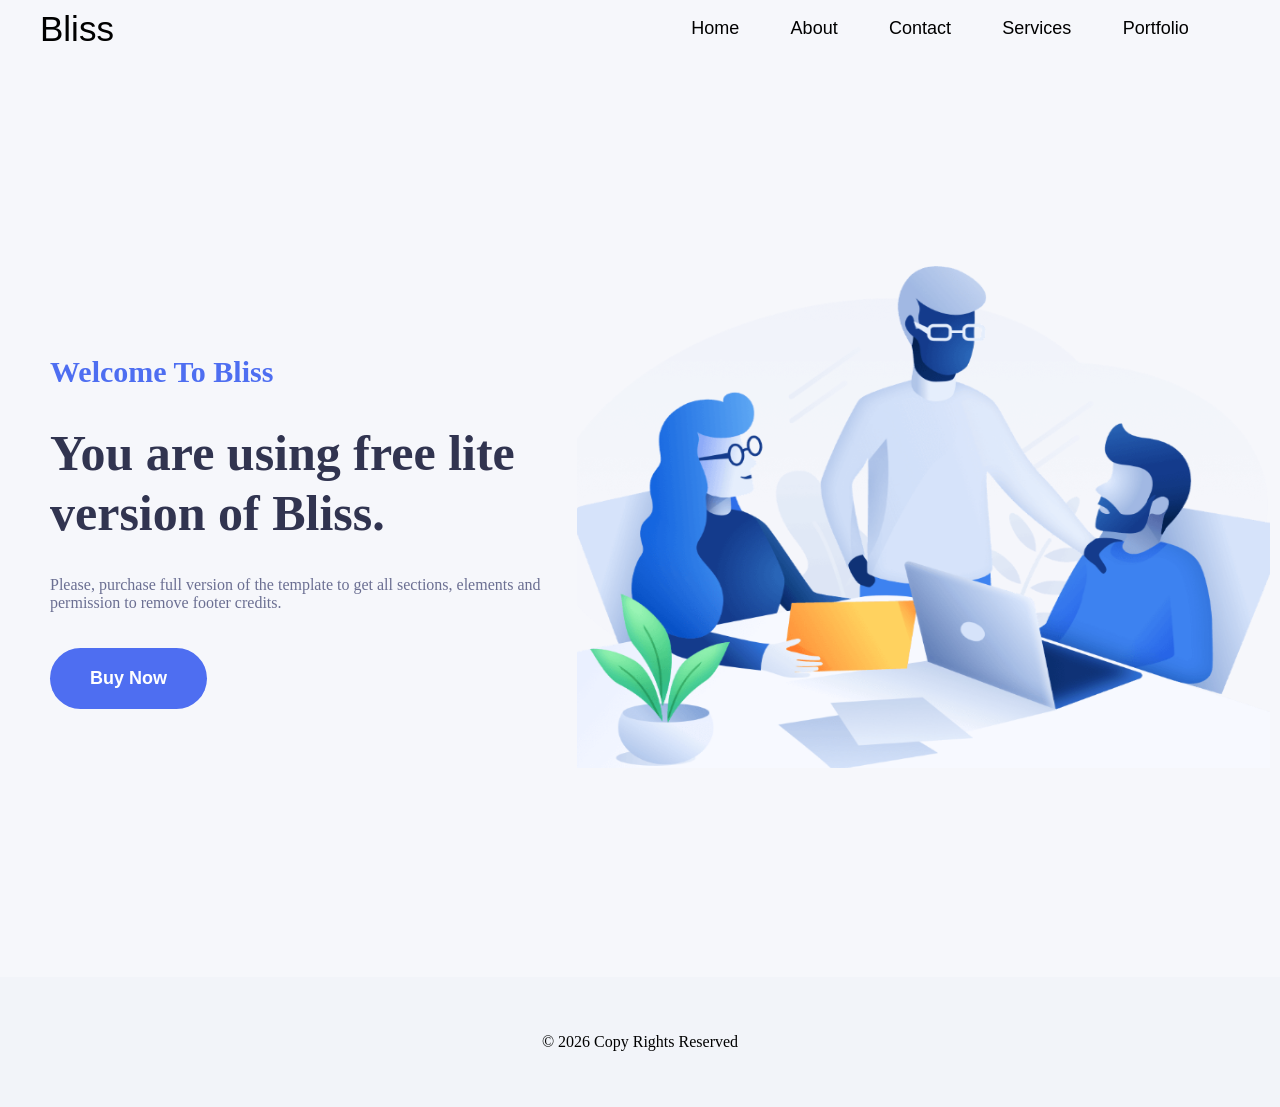
==== index.html @ 68be9342 "add navbar , section , footer" ====
<!DOCTYPE html>
<html lang="en">
<head>
    <title>Profile</title>


     <!-- external style -->
    <link rel="stylesheet"  href="./style.css" />


     <!-- internal style -->
    <style>

        /* 
            !important
            ->>> inline style >>>
            ->>> internal style , external style >>>
            1- id
            2- class
            3 tag
        */

        /* h1{
            color:blue !important;
        }
        */

        /* #text-gray{
            color: gray;
        }

        

        .text-green{
            color: green;
        } */

    </style>

   

     
</head>
<body>

    <!-- <nav class="navbar">

        <div class="logo">Bliss</div>

        <ul class="nav-links">
            <li><a href="#">Home</a></li>
            <li><a href="#">About</a></li>
            <li><a href="#">Contact</a></li>
            <li><a href="#">Services</a></li>
            <li><a href="#">Portfolio</a></li>
        </ul>

    </nav> -->







    <!-- display ->   inline , block -->

    <!-- <h1>hello</h1>
    <p>welcome</p> -->
    <!-- <button>ok</button> -->
    <!-- <a href="">youtube</a>
    <a href="">youtube</a>
    <a href="">youtube</a> -->


    <!-- <div class="div1">div1</div><div class="div2">div2</div><div class="div3">div3</div><div class="div4">div4</div>


    <textarea name="" id="" rows="5" cols="40" placeholder="enter your comment"></textarea>
 -->


    <!-- <h1 id="manar" style="color: gray;">Hello1</h1> -->

    <!-- CSS => Cascade Style Sheets -->
    <!-- 
        1- inline style
        2- internal style
        3- external style
    -->














    <!-- hello  -->
     <!-- SEO => Search Engine Optimization -->

     <!-- inline style -->
    <!-- <h1 style="color: blue;">Welcome</h1> -->

  

    <!-- <h1>Hello3</h1>
    <h1>Hello4</h1>
    <h1>Hello5</h1>
    <h1>Hello6</h1>
    <h1>Hello7</h1> -->
    
    
    
    
    
    <!-- <h2>Welcome</h2>
    <h3>Welcome</h3>
    <h4>Welcome</h4>
    <h5>Welcome</h5>
    <h6>Welcome</h6>

   
    
    <p>hello every one</p>

    <a href="https://www.youtube.com/" href="https://www.facebook.com/" target="_blank">youtube</a> -->

    <!-- <img src="https://static.vecteezy.com/system/resources/thumbnails/053/733/179/small/every-detail-of-a-sleek-modern-car-captured-in-close-up-photo.jpg" height="400px" alt="car image" /> -->

    
    <!-- ul undorer list -->
    <!-- <ul>
        <li>HTML</li>
        <li>CSS</li>
        <li>JS</li>
    </ul> -->

    <!-- ol order list -->
    <!-- <ol type="I">
        <li>
             <ul>
                <li>HTML</li>
                <li>CSS</li>
                <li>
                     <ul>
                    <li>HTML</li>
                    <li>CSS</li>
                    <li>JS</li>
                </ul>
                </li>
            </ul>
        </li>
        <li>CSS</li>
        <li>JS</li>
    </ol> -->


    <!-- <form>

        <label for="khattab55">Enter Your name</label>
        <input id="khattab55" type="text" placeholder="enter your name">


        <label for="a7aga">Enter Your email</label>
        <input id="a7aga" type="email" placeholder="enter your email">



        <button type="submit">OK</button>
    </form> -->

    <!-- Semantic Tag (element)   VS Non-Semantic Tag (element) -->
     <!-- SEO                            not SEO -->
    <!-- <header></header>                       <div></div>
    <nav></nav>                             <span></span>
    <main></main>
    <section></section>
    <article></article>
    <footer></footer> -->



    <!-- <div class="parent">
        <div class="child1"> child 1 </div>
        <div class="child2"> child 2 </div>
        <div class="child3"> child 3 </div>
    </div> -->




    <!-- start website -->

    <!-- start navbar -->
    <nav class="navbar">

        <div class="logo">Bliss</div>

        <ul class="nav-links">
            <li><a href="#home">Home</a></li>
            <li><a href="#">About</a></li>
            <li><a href="#">Contact</a></li>
            <li><a href="#">Services</a></li>
            <li><a href="#">Portfolio</a></li>
        </ul>

    </nav>
    <!-- end navbar -->


    <!-- start Bliss -->
    <main id="home" class="main">
        <div class="left-main">
            <h3>Welcome To Bliss</h3>
            <h1>You are using free lite <br/> version of Bliss.</h1>
            <p>Please, purchase full version of the template to get all sections, elements and <br/> permission to remove footer credits.</p>
            <button>Buy Now</button>
        </div>
        <div class="right-main">
            <img src="./image.png" alt="Bliss Image">
        </div>
    </main>
    <!-- end Bliss -->




    <!-- start footer -->
    <footer class="footer">
        <p>&copy; 2026 Copy Rights Reserved</p>
    </footer>
    <!-- end footer -->
   

</body>
</html>
---- style.css ----
body{
    margin: 0px;
    padding: 0px;
}

/* .navbar{
    background-color: whitesmoke;
    padding: 5px 40px
}

.logo{
    font-size: 24px;
    font-weight: bold;
    color: black;
    display: inline-block;
    margin-left: 20px;
}

.nav-links{
    display: inline-block;
    list-style: none;
    width: 80%;
    text-align: right;
}

.nav-links li{
    display: inline-block;
    margin-left: 30px;
}

.nav-links li a{
    text-decoration: none;
    color: black;
}

.nav-links li a:hover{
    color: blue;
    padding-bottom: 5px;
    border-bottom: 1px solid blue;
} */







/* div{
    width: 25%;
    height: 100px;
    display: inline-block;
}

.div1{
    background-color: red;
}
.div2{
    background-color: blue;
}
.div3{
    background-color: green;
}
.div4{
    background-color: yellow;
} */





/* .parent{
    height: 100vh;
    background-color: lightgray;

    display: flex;
    flex-direction: column;
    justify-content: space-evenly;

    align-items: center;


} */

/* 
.child1{

    height: 200px;
    width: 200px;
    background-color: blue;
}
.child2{

    height: 200px;
    width: 200px;
    background-color: green;
}
.child3{

    height: 200px;
    width: 200px;
    background-color: yellow;
} */




/* start navbar */
.navbar{
    background-color: #F6F7FB;
    display: flex;
    justify-content: space-between;
    align-items: center;
    padding: 0px 40px;
    font-size: 18px;
    font-family: sans-serif;
}

.logo{
    font-size: 35px;
    width: 25%;
}

.nav-links{
    list-style: none;
    display: flex;
    justify-content: space-evenly;
    width: 50%;
}

.nav-links li a{
    text-decoration: none;
    color: black;

    transition: all .5s;
}


.nav-links li a:hover{
    color: blue;
    padding-bottom: 7px;
    border-bottom: 2px solid blue;
}
/* end navbar */

/* start Bliss */
.main{
    height: 100vh;
    padding: 10px;
    display: flex;
    justify-content: space-between;
    align-items: center;
    background-color: #F6F7FB;
}

.left-main{
    width: 40%;
    padding-left: 40px;

}

.left-main h3{
    color: #4E6EF1;
    font-weight: bold;
    font-size: 30px;
}

.left-main h1{
    color: #313450;
    font-weight: bolder;
    font-size: 50px;
    line-height: 60px;
}

.left-main p{
    color: #6b6f92;
}

.left-main button{
    background-color: #4E6EF1;
    color: white;
    padding: 20px 40px;
    font-size: 18px;
    font-weight: bold;
    border: none;
    border-radius: 40px;
    margin-top: 20px;
    transition: all .5s;
}

.left-main button:hover{
    cursor: pointer;
    background-color: #2949c7;
}

.right-main{
    padding-top: 40px;
    width: 55%;
    overflow: hidden;
}

.right-main img{
    width: 100%;
    transform: scaleX(1.3) scaleY(1.2);
}
/* end Bliss */


/* start footer */
.footer{
    text-align: center;
    background-color: #F2F4F9;
    padding: 40px 0px;
}
/* end footer */
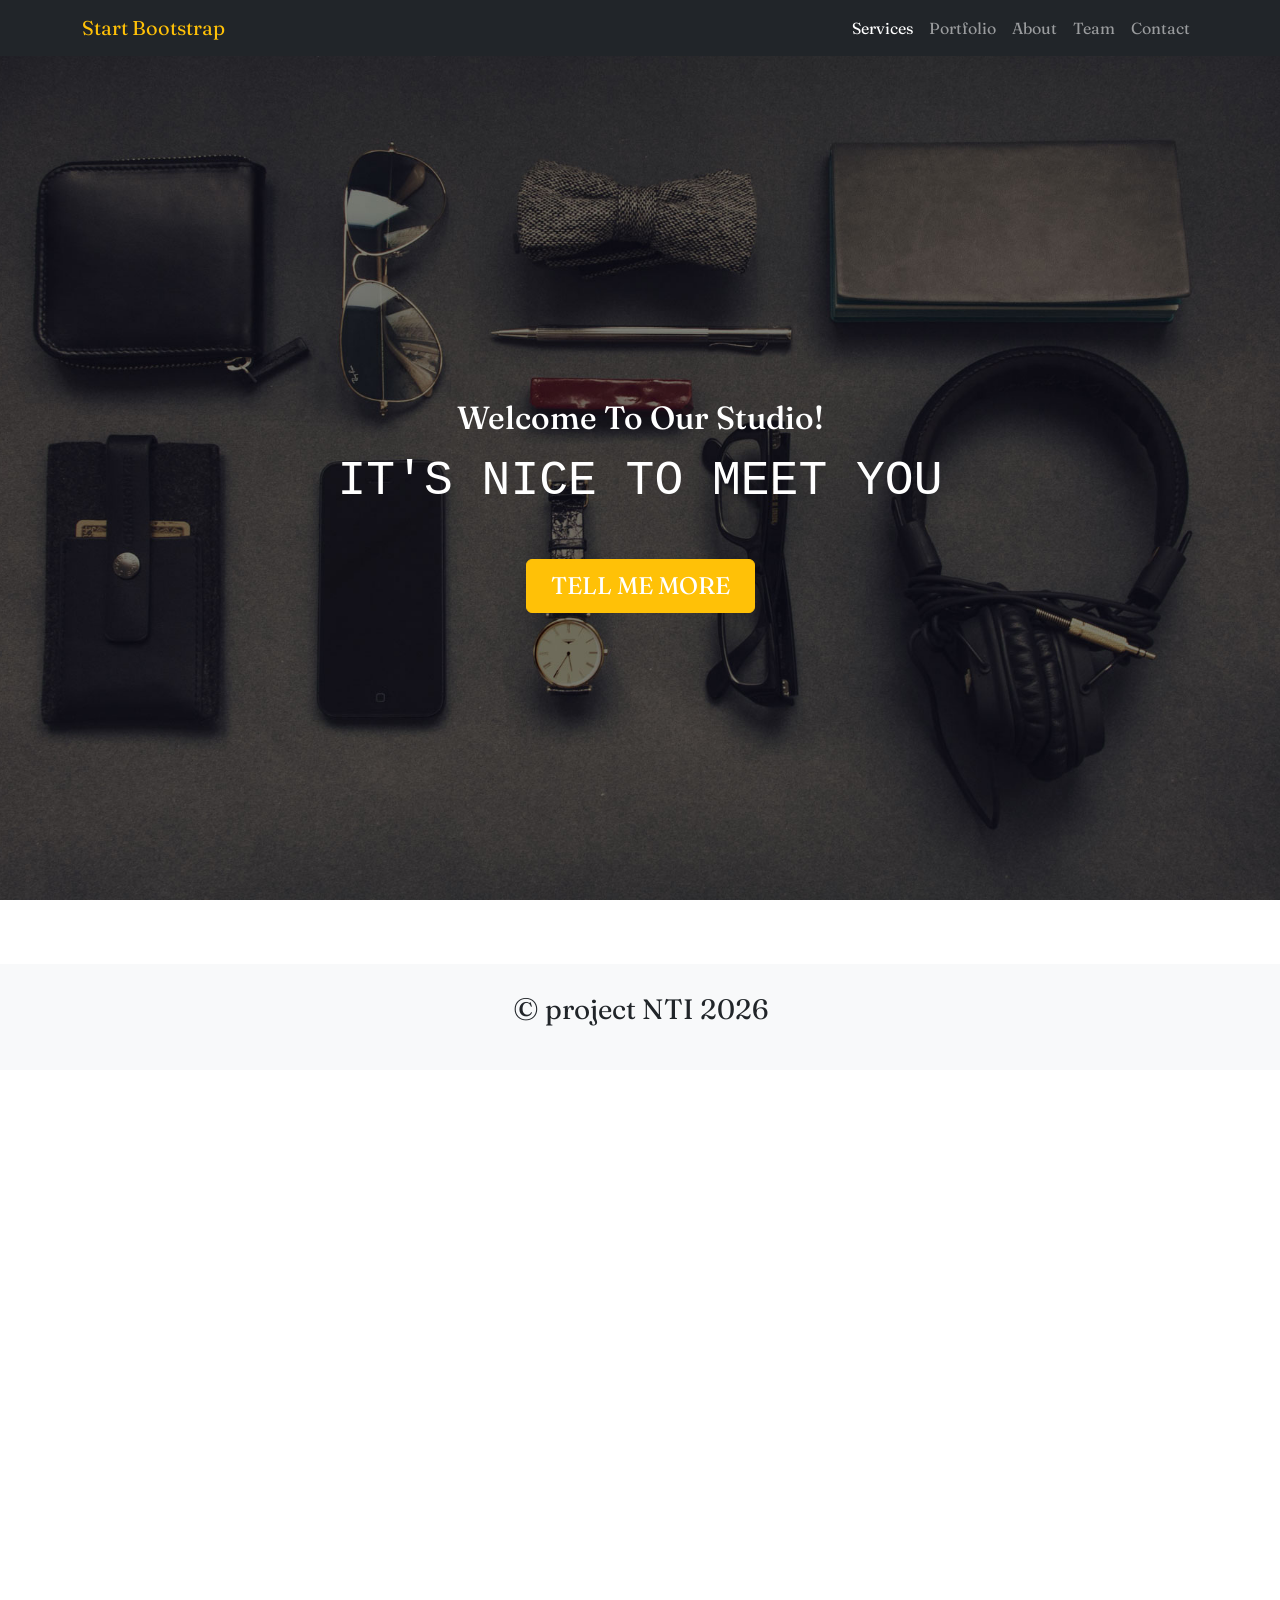
==== commit cd175da1: "deploy NTI project add navbar , main section ,footer using bootstrap" ====
--- a/index.html
+++ b/index.html
@@ -1,243 +1,68 @@
-<!DOCTYPE html>
+<!doctype html>
 <html lang="en">
-<head>
-    <title>Profile</title>
+  <head>
+    <meta charset="utf-8">
+    <meta name="viewport" content="width=device-width, initial-scale=1">
+    <title>NTI Project</title>
+    <link href="https://cdn.jsdelivr.net/npm/bootstrap@5.3.8/dist/css/bootstrap.min.css" rel="stylesheet" integrity="sha384-sRIl4kxILFvY47J16cr9ZwB07vP4J8+LH7qKQnuqkuIAvNWLzeN8tE5YBujZqJLB" crossorigin="anonymous">
+    <link rel="stylesheet" href="./css/style.css">
+</head>
+  <body>
+    
+    <!-- start navbar -->
+    <nav class="navbar navbar-expand-lg bg-dark position-sticky top-0 start-0 end-0" data-bs-theme="dark">
+        <div class="container">
+
+            <a class="navbar-brand text-warning" href="#home">Start Bootstrap</a>
+
+            <button class="navbar-toggler" type="button" data-bs-toggle="collapse" data-bs-target="#navbarNav" aria-controls="navbarNav" aria-expanded="false" aria-label="Toggle navigation">
+            <span class="navbar-toggler-icon"></span>
+            </button>
+            <div class="collapse navbar-collapse" id="navbarNav">
+            <ul class="navbar-nav ms-auto">
+                <li class="nav-item">
+                <a class="nav-link active" aria-current="page" href="#">Services</a>
+                </li>
+                <li class="nav-item">
+                <a class="nav-link" href="#">Portfolio</a>
+                </li>
+                <li class="nav-item">
+                <a class="nav-link" href="#">About</a>
+                </li>
+                <li class="nav-item">
+                <a class="nav-link" href="#">Team</a>
+                </li>
+                <li class="nav-item">
+                <a class="nav-link" href="#">Contact</a>
+                </li>
+            </ul>
+            </div>
+        </div>
+    </nav>
+    <!-- end navbar -->
+
+    <!-- start main -->
+    <main id="home" class="vh-100 d-flex justify-content-center align-items-center bg-main">
+
+      <div class=" text-white text-center container">
+        <h5>Welcome To Our Studio!</h5>
+        <h2 class="text-uppercase mt-3 mb-5 font-monospace">It's Nice To Meet You</h2>
+
+        <button type="button" class="btn btn-warning text-white px-4 py-2">TELL ME MORE</button>
+      </div>
+
+    </main>
+    <!-- end main -->
 
 
-     <!-- external style -->
-    <link rel="stylesheet"  href="./style.css" />
-
-
-     <!-- internal style -->
-    <style>
-
-        /* 
-            !important
-            ->>> inline style >>>
-            ->>> internal style , external style >>>
-            1- id
-            2- class
-            3 tag
-        */
-
-        /* h1{
-            color:blue !important;
-        }
-        */
-
-        /* #text-gray{
-            color: gray;
-        }
-
-        
-
-        .text-green{
-            color: green;
-        } */
-
-    </style>
-
-   
-
-     
-</head>
-<body>
-
-    <!-- <nav class="navbar">
-
-        <div class="logo">Bliss</div>
-
-        <ul class="nav-links">
-            <li><a href="#">Home</a></li>
-            <li><a href="#">About</a></li>
-            <li><a href="#">Contact</a></li>
-            <li><a href="#">Services</a></li>
-            <li><a href="#">Portfolio</a></li>
-        </ul>
-
-    </nav> -->
+    <!-- start footer -->
+    <footer class="bg-light py-4 my-2 text-center fs-3">
+        <p>&copy; project NTI 2026</p>
+    </footer>
+    <!-- end footer -->
 
 
 
-
-
-
-
-    <!-- display ->   inline , block -->
-
-    <!-- <h1>hello</h1>
-    <p>welcome</p> -->
-    <!-- <button>ok</button> -->
-    <!-- <a href="">youtube</a>
-    <a href="">youtube</a>
-    <a href="">youtube</a> -->
-
-
-    <!-- <div class="div1">div1</div><div class="div2">div2</div><div class="div3">div3</div><div class="div4">div4</div>
-
-
-    <textarea name="" id="" rows="5" cols="40" placeholder="enter your comment"></textarea>
- -->
-
-
-    <!-- <h1 id="manar" style="color: gray;">Hello1</h1> -->
-
-    <!-- CSS => Cascade Style Sheets -->
-    <!-- 
-        1- inline style
-        2- internal style
-        3- external style
-    -->
-
-
-
-
-
-
-
-
-
-
-
-
-
-
-    <!-- hello  -->
-     <!-- SEO => Search Engine Optimization -->
-
-     <!-- inline style -->
-    <!-- <h1 style="color: blue;">Welcome</h1> -->
-
-  
-
-    <!-- <h1>Hello3</h1>
-    <h1>Hello4</h1>
-    <h1>Hello5</h1>
-    <h1>Hello6</h1>
-    <h1>Hello7</h1> -->
-    
-    
-    
-    
-    
-    <!-- <h2>Welcome</h2>
-    <h3>Welcome</h3>
-    <h4>Welcome</h4>
-    <h5>Welcome</h5>
-    <h6>Welcome</h6>
-
-   
-    
-    <p>hello every one</p>
-
-    <a href="https://www.youtube.com/" href="https://www.facebook.com/" target="_blank">youtube</a> -->
-
-    <!-- <img src="https://static.vecteezy.com/system/resources/thumbnails/053/733/179/small/every-detail-of-a-sleek-modern-car-captured-in-close-up-photo.jpg" height="400px" alt="car image" /> -->
-
-    
-    <!-- ul undorer list -->
-    <!-- <ul>
-        <li>HTML</li>
-        <li>CSS</li>
-        <li>JS</li>
-    </ul> -->
-
-    <!-- ol order list -->
-    <!-- <ol type="I">
-        <li>
-             <ul>
-                <li>HTML</li>
-                <li>CSS</li>
-                <li>
-                     <ul>
-                    <li>HTML</li>
-                    <li>CSS</li>
-                    <li>JS</li>
-                </ul>
-                </li>
-            </ul>
-        </li>
-        <li>CSS</li>
-        <li>JS</li>
-    </ol> -->
-
-
-    <!-- <form>
-
-        <label for="khattab55">Enter Your name</label>
-        <input id="khattab55" type="text" placeholder="enter your name">
-
-
-        <label for="a7aga">Enter Your email</label>
-        <input id="a7aga" type="email" placeholder="enter your email">
-
-
-
-        <button type="submit">OK</button>
-    </form> -->
-
-    <!-- Semantic Tag (element)   VS Non-Semantic Tag (element) -->
-     <!-- SEO                            not SEO -->
-    <!-- <header></header>                       <div></div>
-    <nav></nav>                             <span></span>
-    <main></main>
-    <section></section>
-    <article></article>
-    <footer></footer> -->
-
-
-
-    <!-- <div class="parent">
-        <div class="child1"> child 1 </div>
-        <div class="child2"> child 2 </div>
-        <div class="child3"> child 3 </div>
-    </div> -->
-
-
-
-
-    <!-- start website -->
-
-    <!-- start navbar -->
-    <nav class="navbar">
-
-        <div class="logo">Bliss</div>
-
-        <ul class="nav-links">
-            <li><a href="#home">Home</a></li>
-            <li><a href="#">About</a></li>
-            <li><a href="#">Contact</a></li>
-            <li><a href="#">Services</a></li>
-            <li><a href="#">Portfolio</a></li>
-        </ul>
-
-    </nav>
-    <!-- end navbar -->
-
-
-    <!-- start Bliss -->
-    <main id="home" class="main">
-        <div class="left-main">
-            <h3>Welcome To Bliss</h3>
-            <h1>You are using free lite <br/> version of Bliss.</h1>
-            <p>Please, purchase full version of the template to get all sections, elements and <br/> permission to remove footer credits.</p>
-            <button>Buy Now</button>
-        </div>
-        <div class="right-main">
-            <img src="./image.png" alt="Bliss Image">
-        </div>
-    </main>
-    <!-- end Bliss -->
-
-
-
-
-    <!-- start footer -->
-    <footer class="footer">
-        <p>&copy; 2026 Copy Rights Reserved</p>
-    </footer>
-    <!-- end footer -->
-   
-
-</body>
+    <script src="https://cdn.jsdelivr.net/npm/bootstrap@5.3.8/dist/js/bootstrap.bundle.min.js" integrity="sha384-FKyoEForCGlyvwx9Hj09JcYn3nv7wiPVlz7YYwJrWVcXK/BmnVDxM+D2scQbITxI" crossorigin="anonymous"></script>
+  </body>
 </html>
--- a/css/style.css
+++ b/css/style.css
@@ -0,0 +1,26 @@
+@import url('https://fonts.googleapis.com/css2?family=Fraunces:ital,opsz,wght@0,9..144,100..900;1,9..144,100..900&display=swap');
+body{
+    font-family:  "Fraunces", serif;
+    height: 10000px;
+}
+
+/* start main */
+.bg-main{
+    background-image: url(../images/main.png);
+    background-size: cover;
+    background-repeat: no-repeat;
+    background-position: center center;
+    background-attachment: fixed;
+}
+
+.bg-main h5{
+    font-size: 2rem;
+}
+
+.bg-main h2{
+    font-size: 3rem;
+}
+.bg-main button{
+    font-size: 1.5rem;
+}
+/* end main */
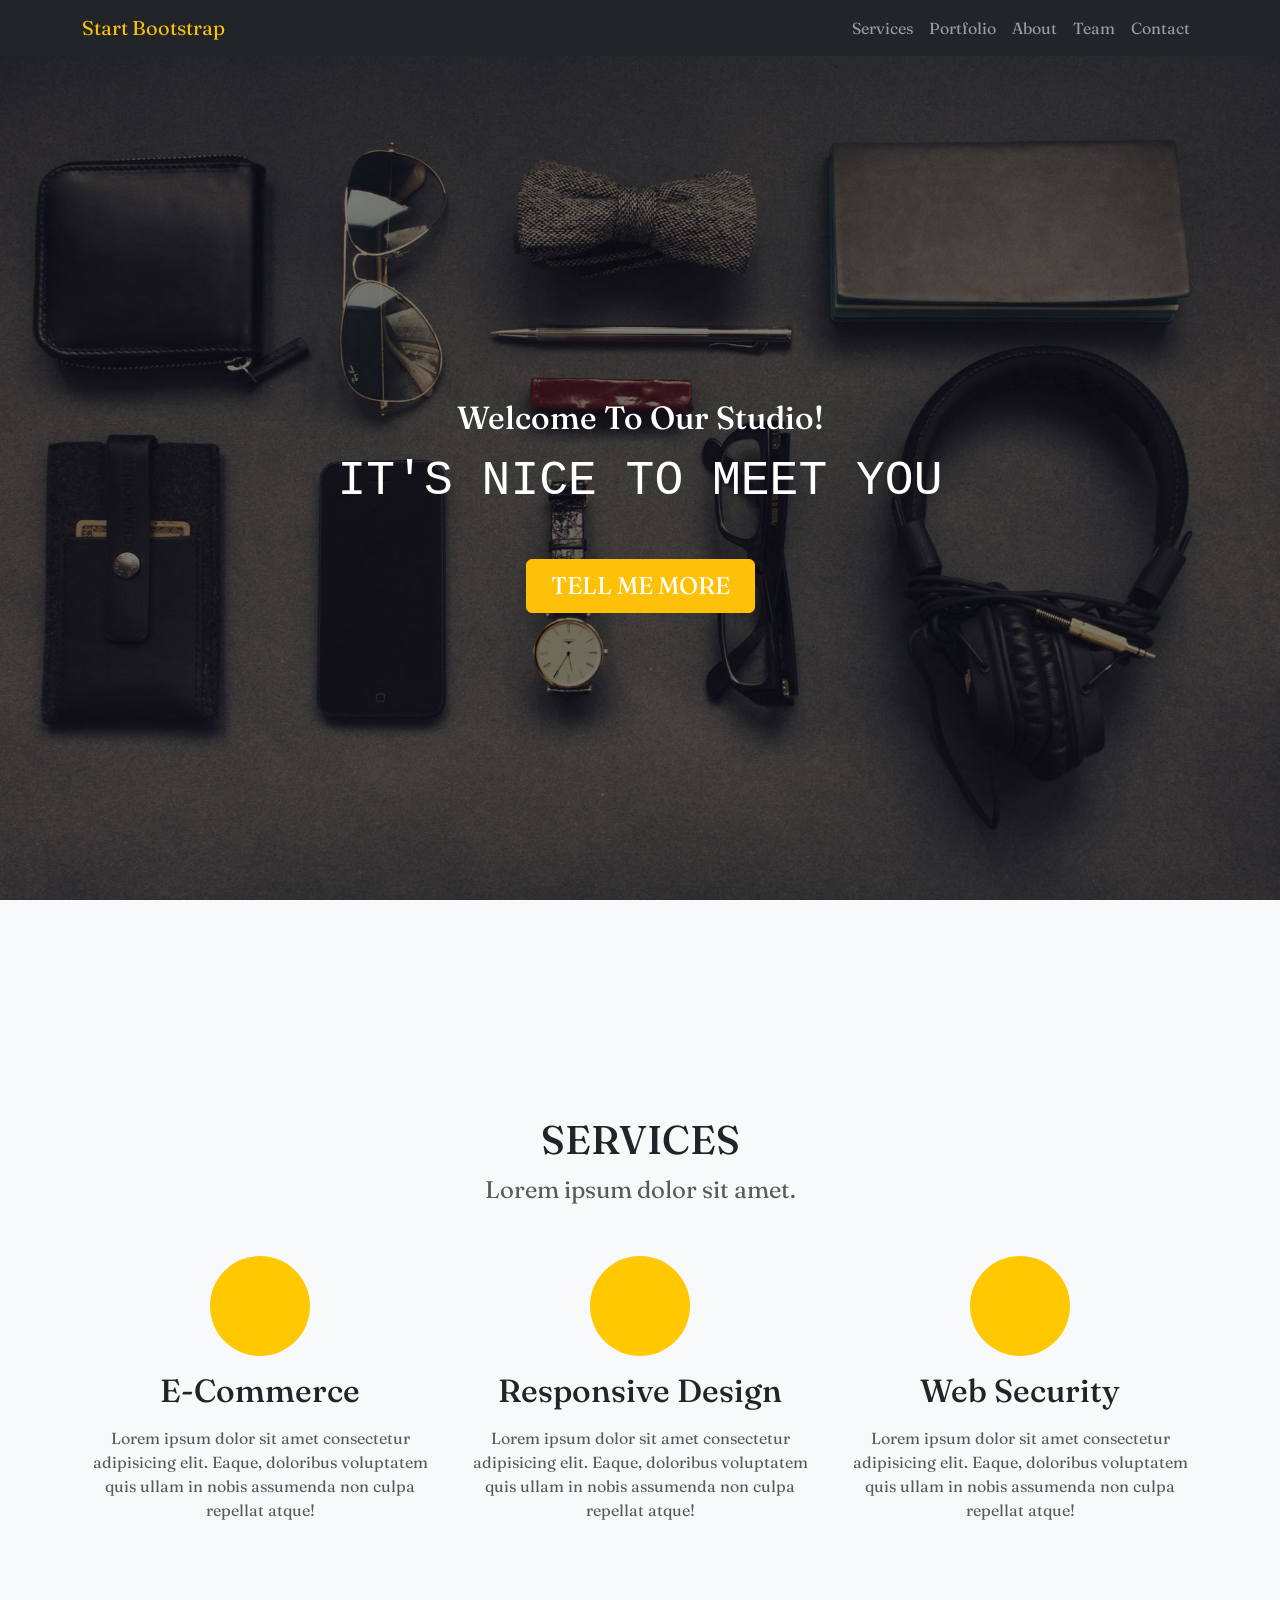
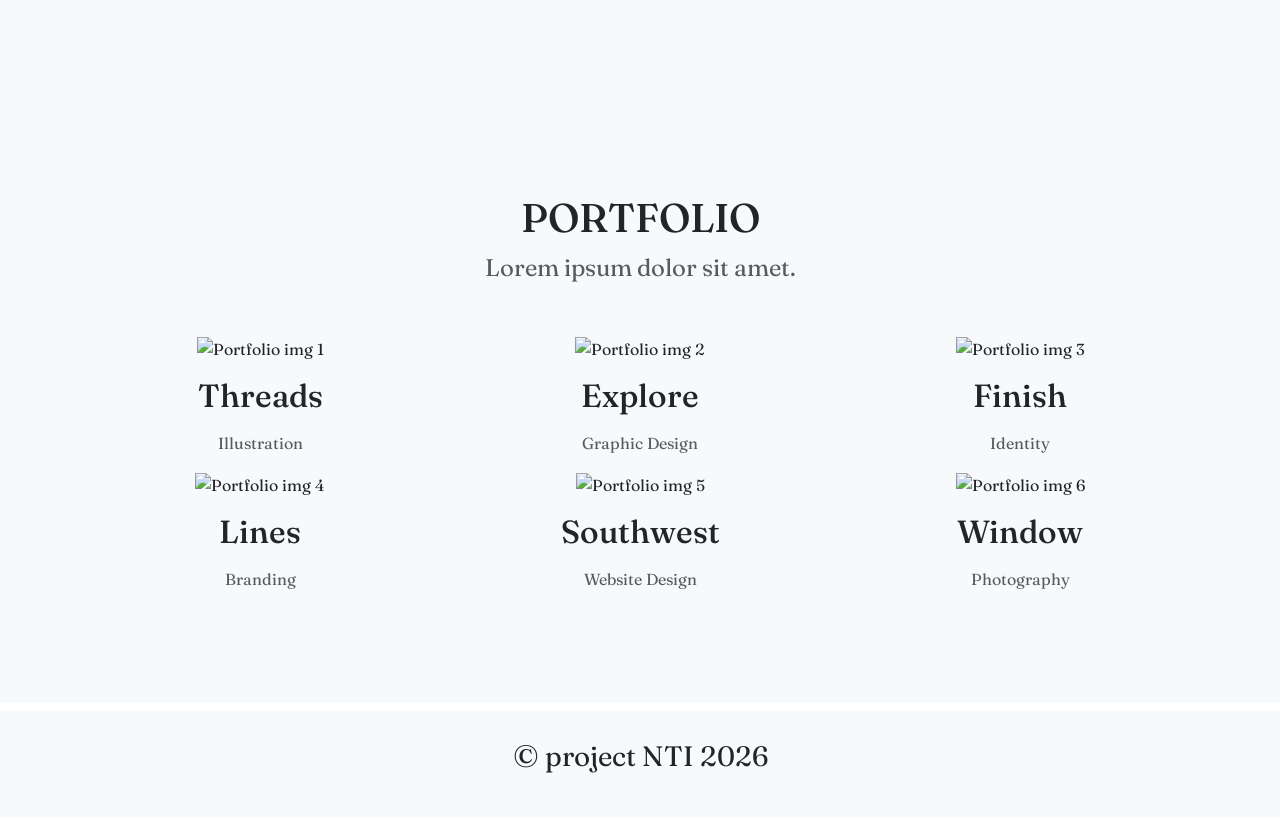
==== commit e831212f: "add new 2 section" ====
--- a/index.html
+++ b/index.html
@@ -5,12 +5,13 @@
     <meta name="viewport" content="width=device-width, initial-scale=1">
     <title>NTI Project</title>
     <link href="https://cdn.jsdelivr.net/npm/bootstrap@5.3.8/dist/css/bootstrap.min.css" rel="stylesheet" integrity="sha384-sRIl4kxILFvY47J16cr9ZwB07vP4J8+LH7qKQnuqkuIAvNWLzeN8tE5YBujZqJLB" crossorigin="anonymous">
+    <link rel="stylesheet" href="https://cdnjs.cloudflare.com/ajax/libs/font-awesome/7.3.1/css/all.min.css" integrity="sha512-QeR2VH+lsBE5LSAe1Q5EnTBbe7XTBubt8dG93Y7gidSgdMCr8nVqKcfKAMyN96SV8KDbZVTDXChatu5G2KQGzg==" crossorigin="anonymous" referrerpolicy="no-referrer">
     <link rel="stylesheet" href="./css/style.css">
 </head>
   <body>
     
     <!-- start navbar -->
-    <nav class="navbar navbar-expand-lg bg-dark position-sticky top-0 start-0 end-0" data-bs-theme="dark">
+    <nav id="navbar-example2" class="navbar navbar-expand-lg z-3 bg-dark position-sticky top-0 start-0 end-0" data-bs-theme="dark">
         <div class="container">
 
             <a class="navbar-brand text-warning" href="#home">Start Bootstrap</a>
@@ -21,10 +22,10 @@
             <div class="collapse navbar-collapse" id="navbarNav">
             <ul class="navbar-nav ms-auto">
                 <li class="nav-item">
-                <a class="nav-link active" aria-current="page" href="#">Services</a>
-                </li>
-                <li class="nav-item">
-                <a class="nav-link" href="#">Portfolio</a>
+                <a class="nav-link active" aria-current="page" href="#service">Services</a>
+                </li>
+                <li class="nav-item">
+                <a class="nav-link" href="#portfolio">Portfolio</a>
                 </li>
                 <li class="nav-item">
                 <a class="nav-link" href="#">About</a>
@@ -41,19 +42,187 @@
     </nav>
     <!-- end navbar -->
 
-    <!-- start main -->
-    <main id="home" class="vh-100 d-flex justify-content-center align-items-center bg-main">
-
-      <div class=" text-white text-center container">
-        <h5>Welcome To Our Studio!</h5>
-        <h2 class="text-uppercase mt-3 mb-5 font-monospace">It's Nice To Meet You</h2>
-
-        <button type="button" class="btn btn-warning text-white px-4 py-2">TELL ME MORE</button>
-      </div>
-
-    </main>
-    <!-- end main -->
-
+    <div data-bs-spy="scroll" data-bs-target="#navbar-example2" data-bs-root-margin="0px 0px -40%" data-bs-smooth-scroll="true" class="scrollspy-example bg-body-tertiary" tabindex="0">
+
+      <!-- start main -->
+      <main id="home" class="vh-100 d-flex justify-content-center align-items-center bg-main">
+
+        <div class=" text-white text-center container">
+          <h5 class="font-2rem">Welcome To Our Studio!</h5>
+          <h2 class="text-uppercase mt-3 mb-5 font-monospace font-3rem">It's Nice To Meet You</h2>
+
+          <button type="button" class="btn btn-warning text-white px-4 py-2">TELL ME MORE</button>
+        </div>
+
+      </main>
+      <!-- end main -->
+
+      <!-- start section service -->
+      <section id="service" class="container py-5 my-2 text-center">
+
+        <div class="my-2 pt-5">
+          <h4 class="text-uppercase pt-5 font-2-5rem">Services</h4>
+          <p class="text-muted font-1-5rem">Lorem ipsum dolor sit amet.</p>
+        </div>
+
+        <div class="row my-4 py-4">
+
+          <div class="col-12 col-lg-4 d-flex flex-column align-items-center justify-content-center">
+
+            <div class="icon-rounded d-flex justify-content-center align-items-center">
+              <i class="fa-solid fa-cart-shopping text-white"></i>
+            </div>
+
+            <h6 class="my-3 font-2rem">E-Commerce</h6>
+
+            <p class="text-muted">Lorem ipsum dolor sit amet consectetur adipisicing elit. Eaque, doloribus voluptatem quis ullam in nobis assumenda non culpa repellat atque!</p>
+
+          </div>
+
+
+          <div class="col-12 col-lg-4 d-flex flex-column align-items-center justify-content-center">
+
+            <div class="icon-rounded d-flex justify-content-center align-items-center">
+              <i class="fa-solid fa-laptop text-white"></i>
+            </div>
+
+            <h6 class="my-3 font-2rem">Responsive Design</h6>
+
+            <p class="text-muted">Lorem ipsum dolor sit amet consectetur adipisicing elit. Eaque, doloribus voluptatem quis ullam in nobis assumenda non culpa repellat atque!</p>
+
+          </div>
+
+          <div class="col-12 col-lg-4 d-flex flex-column align-items-center justify-content-center">
+
+            <div class="icon-rounded d-flex justify-content-center align-items-center">
+              <i class="fa-solid fa-lock text-white"></i>
+            </div>
+
+            <h6 class="my-3 font-2rem">Web Security</h6>
+
+            <p class="text-muted">Lorem ipsum dolor sit amet consectetur adipisicing elit. Eaque, doloribus voluptatem quis ullam in nobis assumenda non culpa repellat atque!</p>
+
+          </div>
+
+        </div>
+
+      </section>
+      <!-- end section service -->
+
+
+      <!-- start section Portfolio -->
+        <section id="portfolio" class="container py-5 my-2 text-center">
+          <div class="my-2 pt-5">
+            <h4 class="text-uppercase pt-5 font-2-5rem">Portfolio</h4>
+            <p class="text-muted font-1-5rem">Lorem ipsum dolor sit amet.</p>
+          </div>
+
+          <div class="row my-4 py-4">
+
+            <div class="col-12 col-lg-4 d-flex flex-column align-items-center justify-content-center">
+
+              <div class="portfolio-img">
+
+                  <img class="w-100" src="https://startbootstrap.github.io/startbootstrap-agency/assets/img/portfolio/1.jpg" alt="Portfolio img 1">
+                
+                <div class="portfolio-layer">
+                  <i class="fa-solid fa-plus text-white font-2rem"></i>
+                </div>
+              </div>
+
+              <h6 class="my-3 font-2rem">Threads</h6>
+
+              <p class="text-muted">Illustration</p>
+              
+            </div>
+      
+            <div class="col-12 col-lg-4 d-flex flex-column align-items-center justify-content-center">
+
+              <div class="portfolio-img">
+                <img class="w-100" src="https://startbootstrap.github.io/startbootstrap-agency/assets/img/portfolio/2.jpg" alt="Portfolio img 2">
+
+                <div class="portfolio-layer">
+                  <i class="fa-solid fa-plus text-white font-2rem"></i>
+                </div>
+              </div>
+
+              <h6 class="my-3 font-2rem">Explore</h6>
+
+              <p class="text-muted">Graphic Design</p>
+              
+            </div>
+
+            <div class="col-12 col-lg-4 d-flex flex-column align-items-center justify-content-center">
+
+              <div class="portfolio-img">
+                <img class="w-100" src="	https://startbootstrap.github.io/startbootstrap-agency/assets/img/portfolio/3.jpg" alt="Portfolio img 3">
+
+                <div class="portfolio-layer">
+                  <i class="fa-solid fa-plus text-white font-2rem"></i>
+                </div>
+              </div>
+
+              <h6 class="my-3 font-2rem">Finish</h6>
+
+              <p class="text-muted">Identity</p>
+            
+            </div>
+
+            <div class="col-12 col-lg-4 d-flex flex-column align-items-center justify-content-center">
+
+              <div class="portfolio-img">
+                <img class="w-100" src="https://startbootstrap.github.io/startbootstrap-agency/assets/img/portfolio/4.jpg" alt="Portfolio img 4">
+
+                <div class="portfolio-layer">
+                  <i class="fa-solid fa-plus text-white font-2rem"></i>
+                </div>
+              </div>
+
+              <h6 class="my-3 font-2rem">Lines</h6>
+
+              <p class="text-muted">Branding</p>
+              
+            </div>
+
+            <div class="col-12 col-lg-4 d-flex flex-column align-items-center justify-content-center">
+
+              <div class="portfolio-img">
+                <img class="w-100" src="	https://startbootstrap.github.io/startbootstrap-agency/assets/img/portfolio/5.jpg" alt="Portfolio img 5">
+
+                <div class="portfolio-layer">
+                  <i class="fa-solid fa-plus text-white font-2rem"></i>
+                </div>
+              </div>
+
+              <h6 class="my-3 font-2rem">Southwest</h6>
+
+              <p class="text-muted">Website Design</p>
+              
+            </div>
+
+            <div class="col-12 col-lg-4 d-flex flex-column align-items-center justify-content-center">
+
+              <div class="portfolio-img">
+                <img class="w-100" src="https://startbootstrap.github.io/startbootstrap-agency/assets/img/portfolio/6.jpg" alt="Portfolio img 6">
+
+                <div class="portfolio-layer">
+                  <i class="fa-solid fa-plus text-white font-2rem"></i>
+                </div>
+              </div>
+
+              <h6 class="my-3 font-2rem">Window</h6>
+
+              <p class="text-muted">Photography</p>
+              
+            </div>
+          </div>
+
+        </section>
+      <!-- end section Portfolio -->
+
+
+
+    </div>
 
     <!-- start footer -->
     <footer class="bg-light py-4 my-2 text-center fs-3">
--- a/css/style.css
+++ b/css/style.css
@@ -1,7 +1,26 @@
 @import url('https://fonts.googleapis.com/css2?family=Fraunces:ital,opsz,wght@0,9..144,100..900;1,9..144,100..900&display=swap');
 body{
     font-family:  "Fraunces", serif;
-    height: 10000px;
+}
+
+.font-2rem{
+    font-size: 2rem;
+}
+
+.font-1-5rem{
+    font-size: 1.5rem;
+}
+
+.font-2-5rem{
+    font-size: 2.5rem;
+}
+
+.font-3rem{
+    font-size: 3rem;
+}
+
+.navbar-nav .nav-link.active, .navbar-nav .nav-link.show {
+    color: #FFC107 !important;
 }
 
 /* start main */
@@ -13,14 +32,58 @@
     background-attachment: fixed;
 }
 
-.bg-main h5{
-    font-size: 2rem;
-}
 
-.bg-main h2{
-    font-size: 3rem;
-}
 .bg-main button{
     font-size: 1.5rem;
 }
 /* end main */
+
+
+/* start section service */
+
+.icon-rounded{
+    width: 100px;
+    height: 100px;
+    background-color: #FFC800;
+    border-radius: 50%;
+    font-size: 2rem;
+}
+/* end section service */
+
+/* start section Portfolio */
+.portfolio-img{
+    position: relative;
+    overflow: hidden;
+    width: 100%;
+    padding: 0px;
+}
+
+.portfolio-layer{
+    position: absolute;
+    top: 0;
+    left: 0;
+    right: 0;
+    bottom: 0;
+    display: flex;
+    align-items: center;
+    justify-content: center;
+    opacity: 0;
+    transition: all .3s ease;
+    background-color: rgba(234, 187, 18, 0.851) ;
+}
+
+
+.portfolio-img:hover .portfolio-layer{
+    opacity: 1;
+    cursor: pointer;
+}
+
+.portfolio-img img{
+    transition: all .3s ease;
+}
+
+.portfolio-img:hover img{
+    transform: scale(1.2);
+}
+
+/* end section Portfolio */
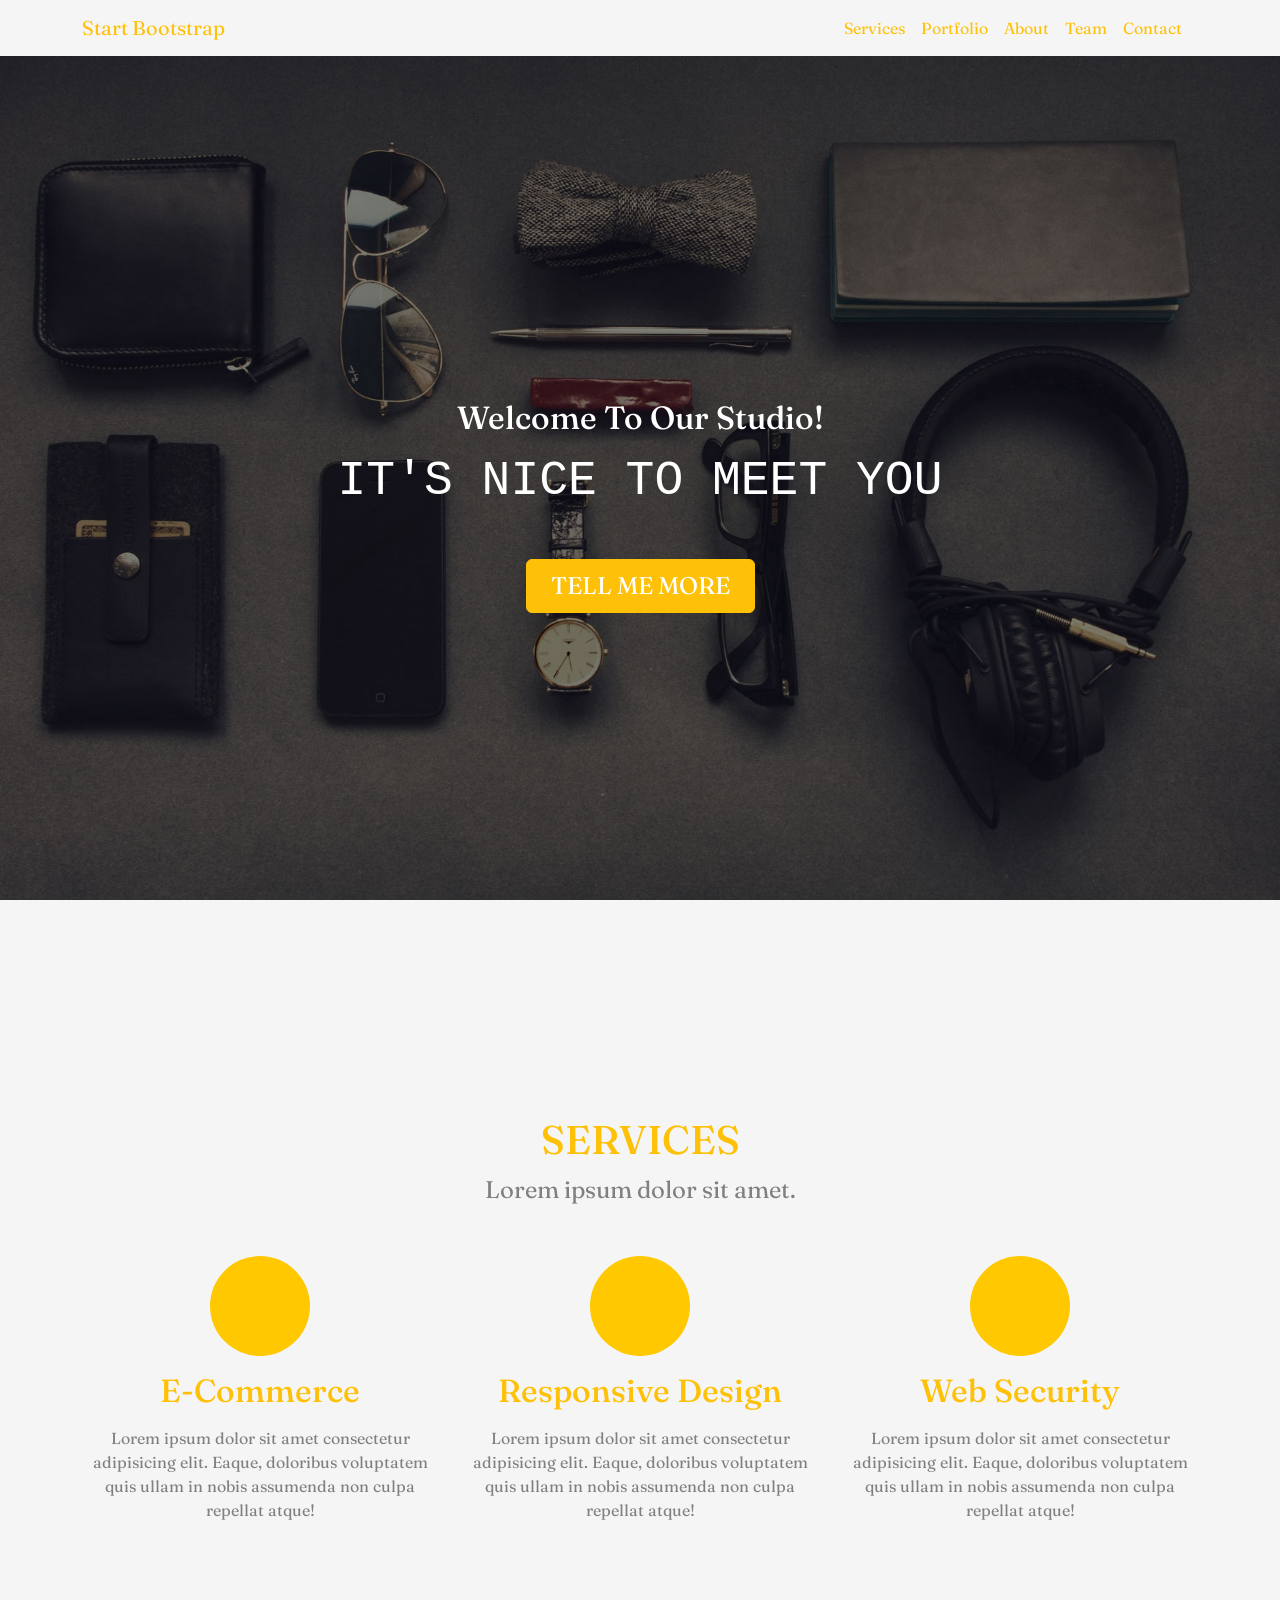
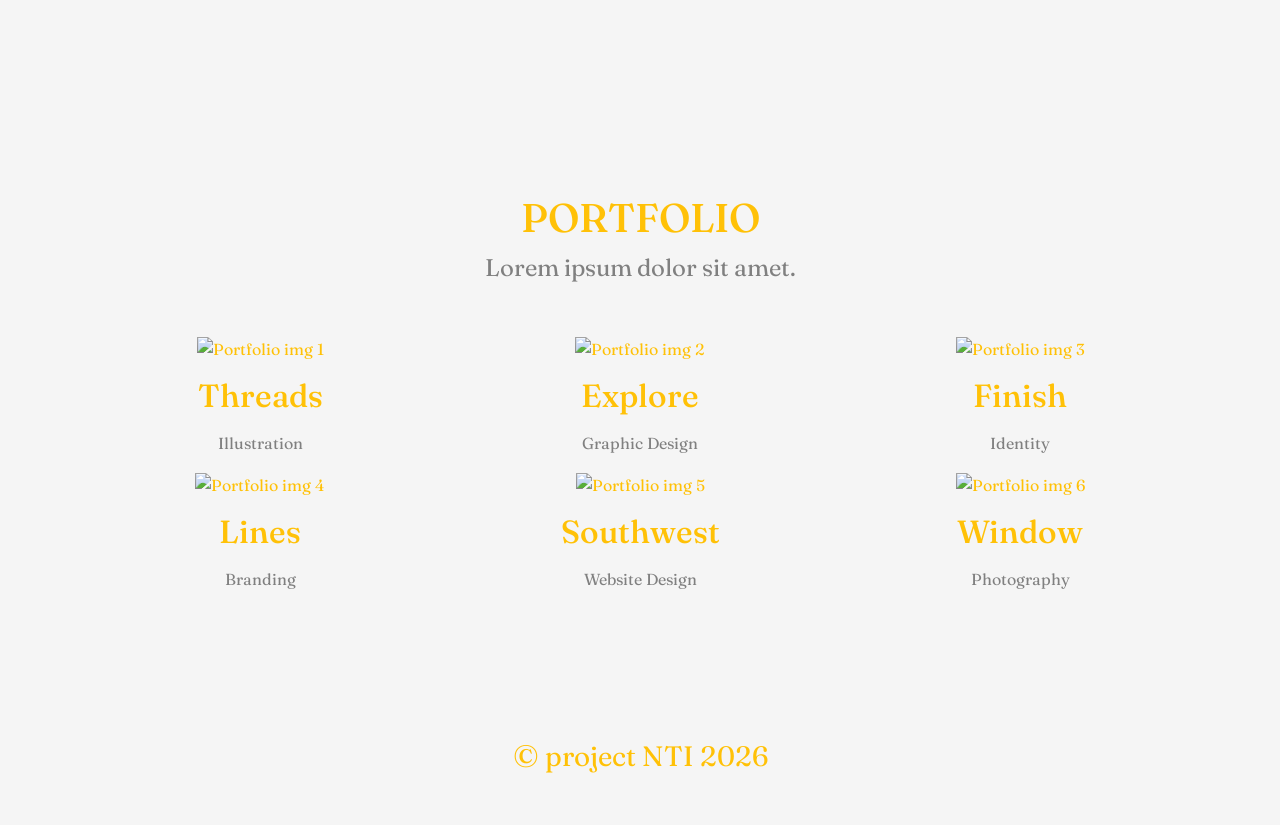
==== commit adb3a3eb: "add dark , light" ====
--- a/index.html
+++ b/index.html
@@ -11,7 +11,7 @@
   <body>
     
     <!-- start navbar -->
-    <nav id="navbar-example2" class="navbar navbar-expand-lg z-3 bg-dark position-sticky top-0 start-0 end-0" data-bs-theme="dark">
+    <nav id="navbar-example2" class="navbar navbar-expand-lg z-3 bg-dark position-sticky top-0 start-0 end-0">
         <div class="container">
 
             <a class="navbar-brand text-warning" href="#home">Start Bootstrap</a>
@@ -36,6 +36,9 @@
                 <li class="nav-item">
                 <a class="nav-link" href="#">Contact</a>
                 </li>
+                <li class="nav-item ms-lg-2  d-flex align-items-center justify-content-center">
+                  <i class="fa-solid fa-moon text-warning cursor-pointer" id="theme-toggle" onclick="theme()"></i>
+                </li>
             </ul>
             </div>
         </div>
@@ -225,7 +228,7 @@
     </div>
 
     <!-- start footer -->
-    <footer class="bg-light py-4 my-2 text-center fs-3">
+    <footer class=" py-4 my-2 text-center fs-3">
         <p>&copy; project NTI 2026</p>
     </footer>
     <!-- end footer -->
@@ -233,5 +236,6 @@
 
 
     <script src="https://cdn.jsdelivr.net/npm/bootstrap@5.3.8/dist/js/bootstrap.bundle.min.js" integrity="sha384-FKyoEForCGlyvwx9Hj09JcYn3nv7wiPVlz7YYwJrWVcXK/BmnVDxM+D2scQbITxI" crossorigin="anonymous"></script>
+    <script src="./js/main.js"></script>
   </body>
 </html>
--- a/css/style.css
+++ b/css/style.css
@@ -1,30 +1,72 @@
 @import url('https://fonts.googleapis.com/css2?family=Fraunces:ital,opsz,wght@0,9..144,100..900;1,9..144,100..900&display=swap');
-body{
-    font-family:  "Fraunces", serif;
+
+:root {
+    --bg-color: #f5f5f5;
+    --text-color: #FFC107;
+    --nav-bg: #f5f5f5;
+    --text-mute: gray;
 }
 
-.font-2rem{
+[data-theme="dark"] {
+    --bg-color: #121212;
+    --text-color: #f5f5f5;
+    --nav-bg: #1e1e1e;
+    --text-mute: #f9f9f9c8;
+}
+
+body {
+    font-family: "Fraunces", serif;
+    background: var(--bg-color) !important;
+    color: var(--text-color) !important;
+    transition: all .3s ease-in-out !important;
+
+}
+
+.bg-body-tertiary {
+    background-color: var(--bg-color) !important;
+    color: var(--text-color) !important;
+    transition: all .3s ease-in-out !important;
+}
+
+.text-muted {
+    color: var(--text-mute) !important;
+    transition: all .3s ease-in-out !important;
+}
+
+.navbar-nav .nav-link.active,
+.navbar-nav .nav-link.show,
+.nav-link {
+    color: var(--text-color) !important;
+    transition: all .3s ease-in-out !important;
+}
+
+.navbar {
+    background-color: var(--nav-bg) !important;
+    transition: all .3s ease-in-out !important;
+}
+
+.cursor-pointer {
+    cursor: pointer;
+}
+
+.font-2rem {
     font-size: 2rem;
 }
 
-.font-1-5rem{
+.font-1-5rem {
     font-size: 1.5rem;
 }
 
-.font-2-5rem{
+.font-2-5rem {
     font-size: 2.5rem;
 }
 
-.font-3rem{
+.font-3rem {
     font-size: 3rem;
 }
 
-.navbar-nav .nav-link.active, .navbar-nav .nav-link.show {
-    color: #FFC107 !important;
-}
-
 /* start main */
-.bg-main{
+.bg-main {
     background-image: url(../images/main.png);
     background-size: cover;
     background-repeat: no-repeat;
@@ -33,32 +75,34 @@
 }
 
 
-.bg-main button{
+.bg-main button {
     font-size: 1.5rem;
 }
+
 /* end main */
 
 
 /* start section service */
 
-.icon-rounded{
+.icon-rounded {
     width: 100px;
     height: 100px;
     background-color: #FFC800;
     border-radius: 50%;
     font-size: 2rem;
 }
+
 /* end section service */
 
 /* start section Portfolio */
-.portfolio-img{
+.portfolio-img {
     position: relative;
     overflow: hidden;
     width: 100%;
     padding: 0px;
 }
 
-.portfolio-layer{
+.portfolio-layer {
     position: absolute;
     top: 0;
     left: 0;
@@ -69,21 +113,21 @@
     justify-content: center;
     opacity: 0;
     transition: all .3s ease;
-    background-color: rgba(234, 187, 18, 0.851) ;
+    background-color: rgba(234, 187, 18, 0.851);
 }
 
 
-.portfolio-img:hover .portfolio-layer{
+.portfolio-img:hover .portfolio-layer {
     opacity: 1;
     cursor: pointer;
 }
 
-.portfolio-img img{
+.portfolio-img img {
     transition: all .3s ease;
 }
 
-.portfolio-img:hover img{
+.portfolio-img:hover img {
     transform: scale(1.2);
 }
 
-/* end section Portfolio */
+/* end section Portfolio */
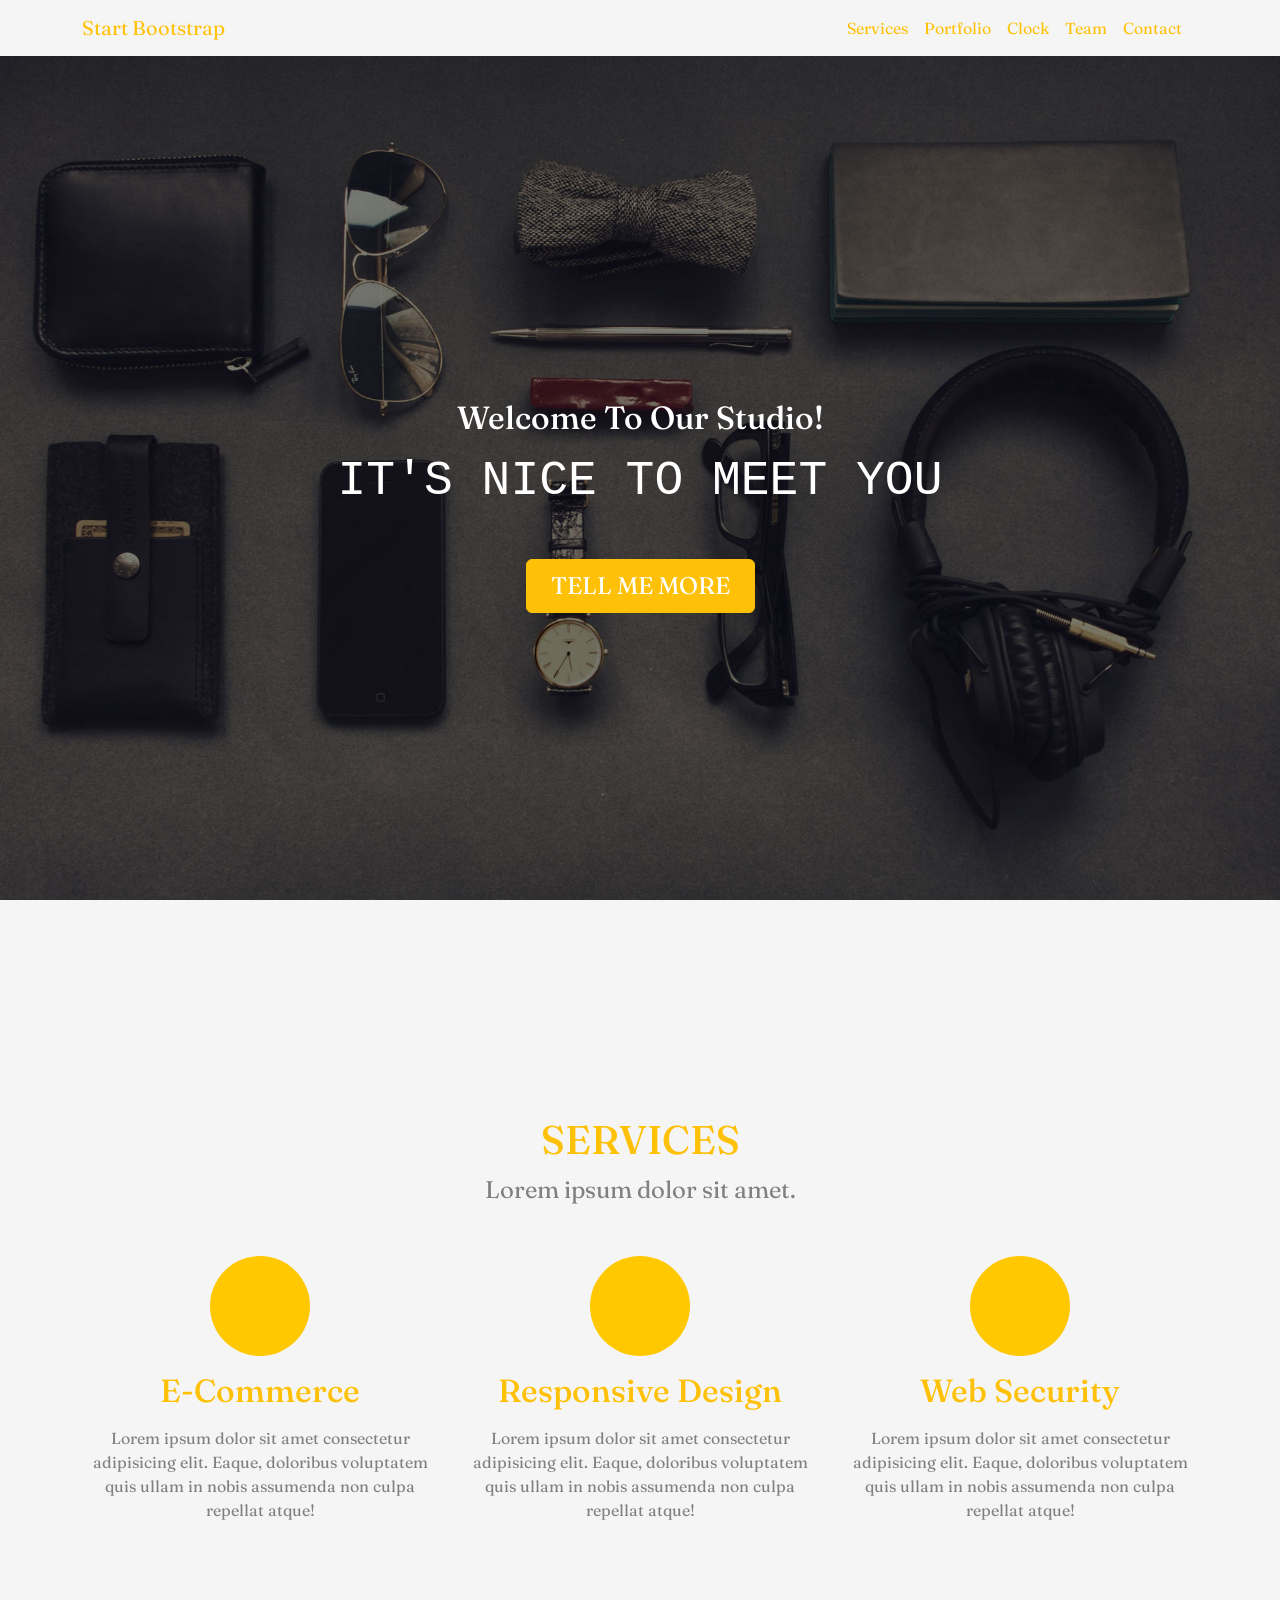
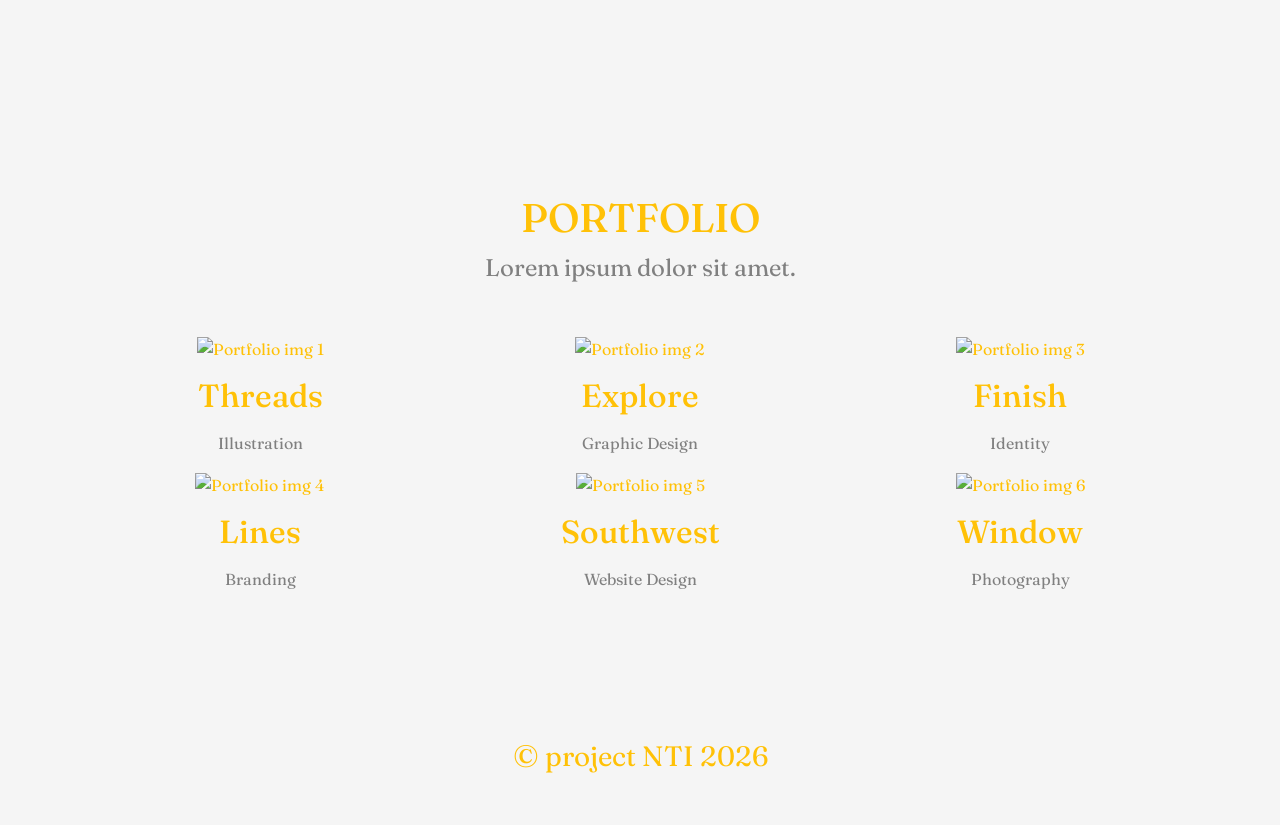
==== commit b4887599: "clcok" ====
--- a/index.html
+++ b/index.html
@@ -28,7 +28,7 @@
                 <a class="nav-link" href="#portfolio">Portfolio</a>
                 </li>
                 <li class="nav-item">
-                <a class="nav-link" href="#">About</a>
+                <a class="nav-link" href="./pages/clock.html">Clock</a>
                 </li>
                 <li class="nav-item">
                 <a class="nav-link" href="#">Team</a>
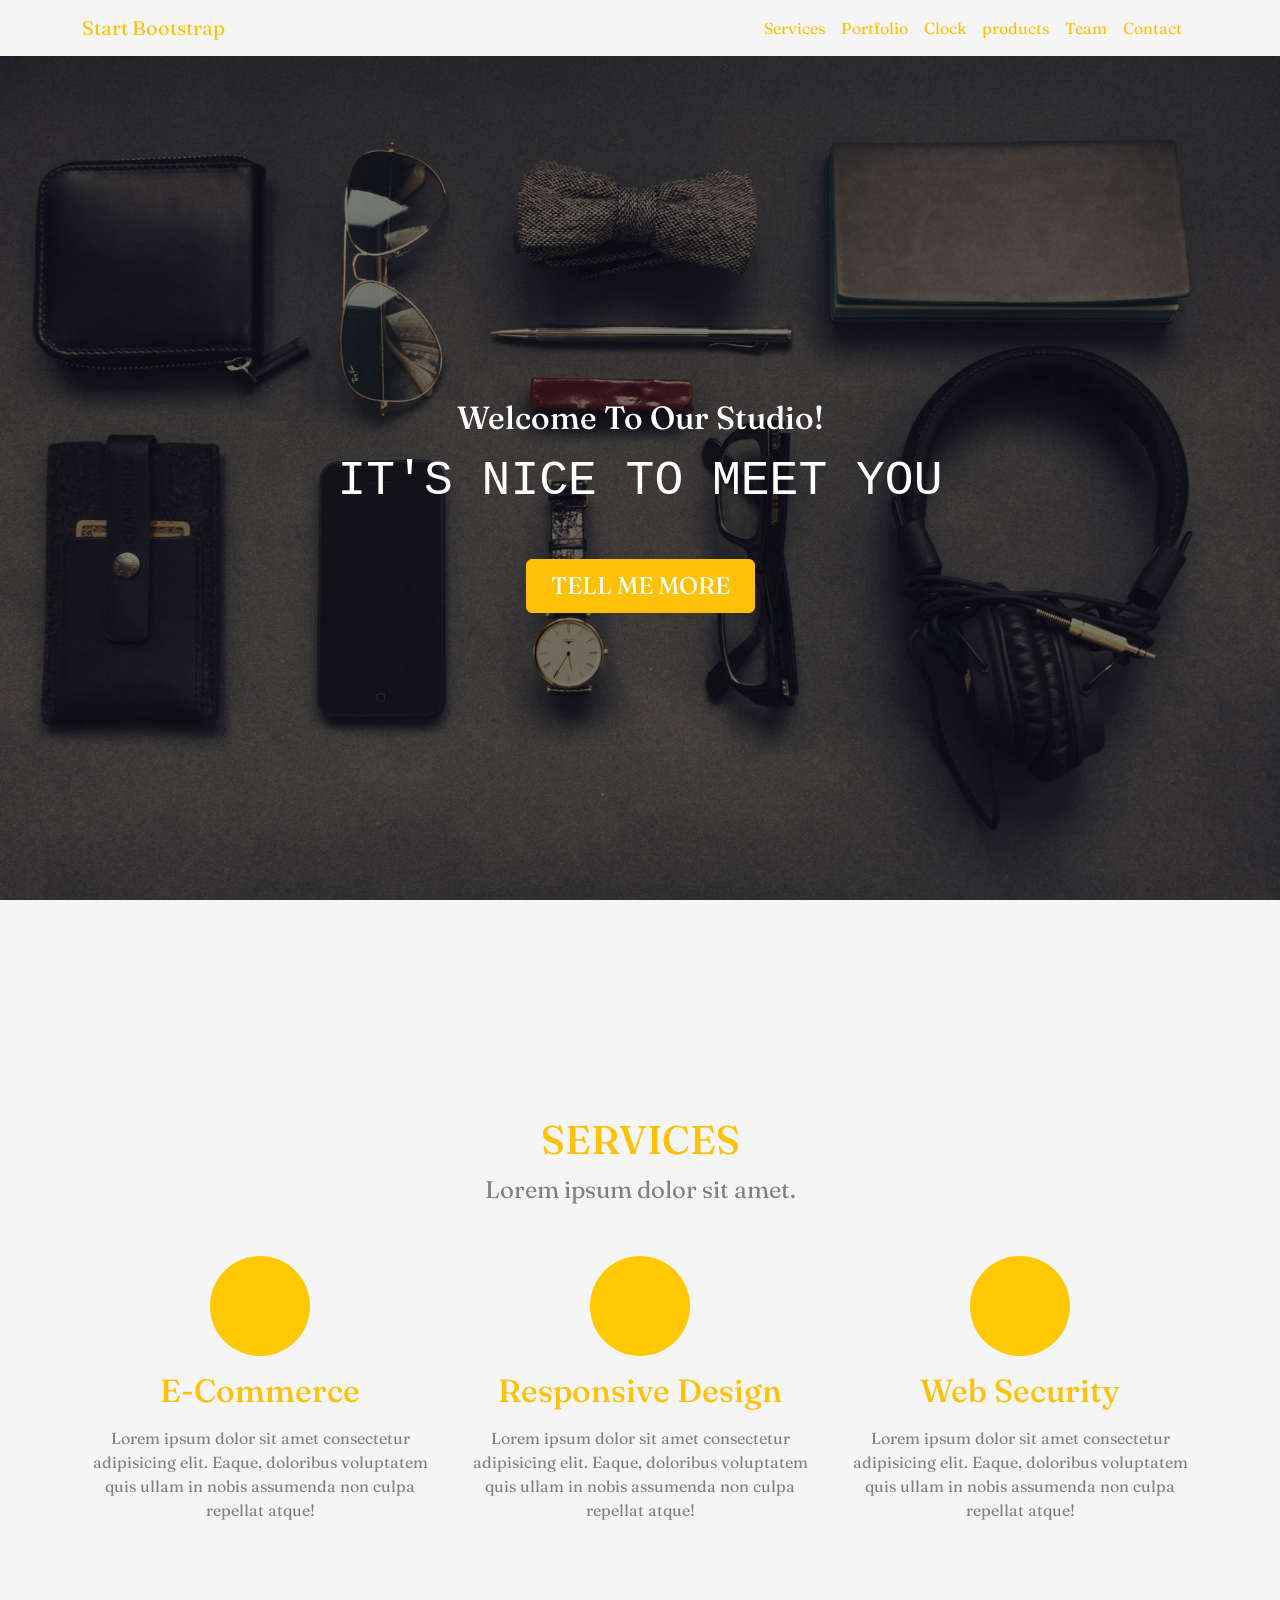
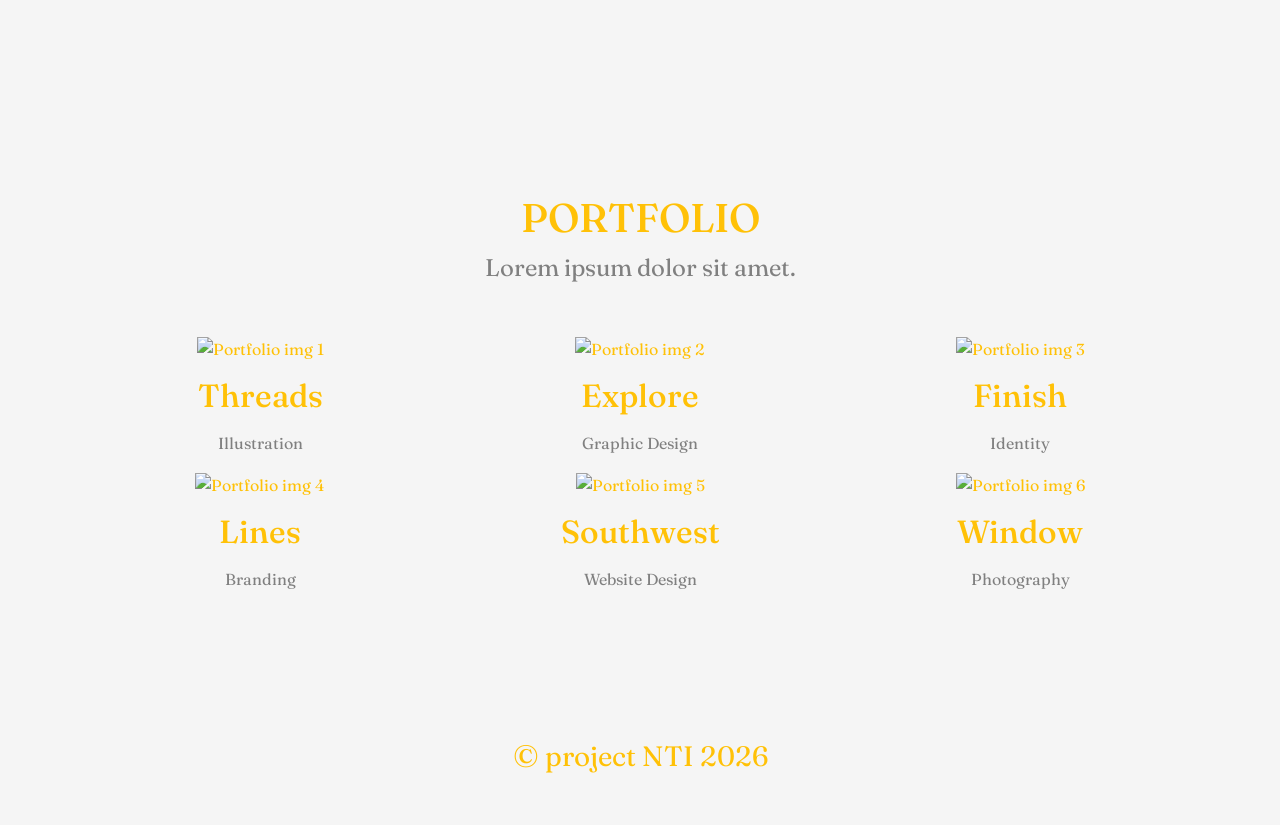
==== commit 09f06f91: "api" ====
--- a/index.html
+++ b/index.html
@@ -29,6 +29,8 @@
                 </li>
                 <li class="nav-item">
                 <a class="nav-link" href="./pages/clock.html">Clock</a>
+                </li> <li class="nav-item">
+                <a class="nav-link" href="./pages/products.html">products</a>
                 </li>
                 <li class="nav-item">
                 <a class="nav-link" href="#">Team</a>
--- a/css/style.css
+++ b/css/style.css
@@ -5,6 +5,7 @@
     --text-color: #FFC107;
     --nav-bg: #f5f5f5;
     --text-mute: gray;
+    --box-shadow : rgba(0, 0, 0, 0.3)
 }
 
 [data-theme="dark"] {
@@ -12,6 +13,7 @@
     --text-color: #f5f5f5;
     --nav-bg: #1e1e1e;
     --text-mute: #f9f9f9c8;
+    --box-shadow : rgba(255, 255, 255, 0.3)
 }
 
 body {
@@ -19,7 +21,7 @@
     background: var(--bg-color) !important;
     color: var(--text-color) !important;
     transition: all .3s ease-in-out !important;
-
+    box-sizing: border-box;
 }
 
 .bg-body-tertiary {
@@ -130,4 +132,89 @@
     transform: scale(1.2);
 }
 
-/* end section Portfolio */+/* end section Portfolio */
+
+
+/* start product */
+
+.for-space {
+    padding: 0px 10px !important;
+    position: relative;
+}
+
+.product {
+    box-shadow: 4px 4px 10px 0px var(--box-shadow);
+    border-radius: 20px;
+    transition: all .3s ease-in-out;
+    overflow: hidden;
+    height: 85%;
+    cursor: pointer;
+}
+
+.star-num {
+    font-size: 3rem;
+    position: absolute;
+    top: 2%;
+    right: 3%;
+}
+
+.star-num .num {
+    font-size: .9rem;
+    position: absolute;
+    left: 50%;
+    top: 50%;
+    transform: translate(-50%, -50%);
+}
+
+.product:hover {
+    box-shadow: 4px 4px 10px 0px rgba(0, 0, 0, 0.6);
+}
+
+.product .img-prod {
+    /* background-color: #121212; */
+    height: 75%;
+}
+
+.product .img-prod img {
+    transition: all .3s ease-in-out;
+    width: 100%;
+    height: 100%;
+}
+
+.product:hover .img-prod img {
+    transform: scale(.9);
+}
+
+.product-link{
+    text-decoration: none;
+    color: inherit;
+}
+
+/* end product */
+
+/* start product details */
+.product-details{
+    box-shadow: 2px 2px 10px 0px var(--box-shadow);
+    border-radius: 20px;
+    transition: all .3s ease-in-out;
+    overflow: hidden;
+}
+
+.product-details:hover {
+    box-shadow: 2px 2px 10px 0px rgba(0, 0, 0, 0.6);
+}
+
+.prod-details-img{
+    width: 30%;
+}
+
+@media (max-width:600px) {
+        .prod-details-img{
+            width: 70%;
+        }
+
+        .product-details{
+            text-align: center;
+        }
+}
+/* end product details */
